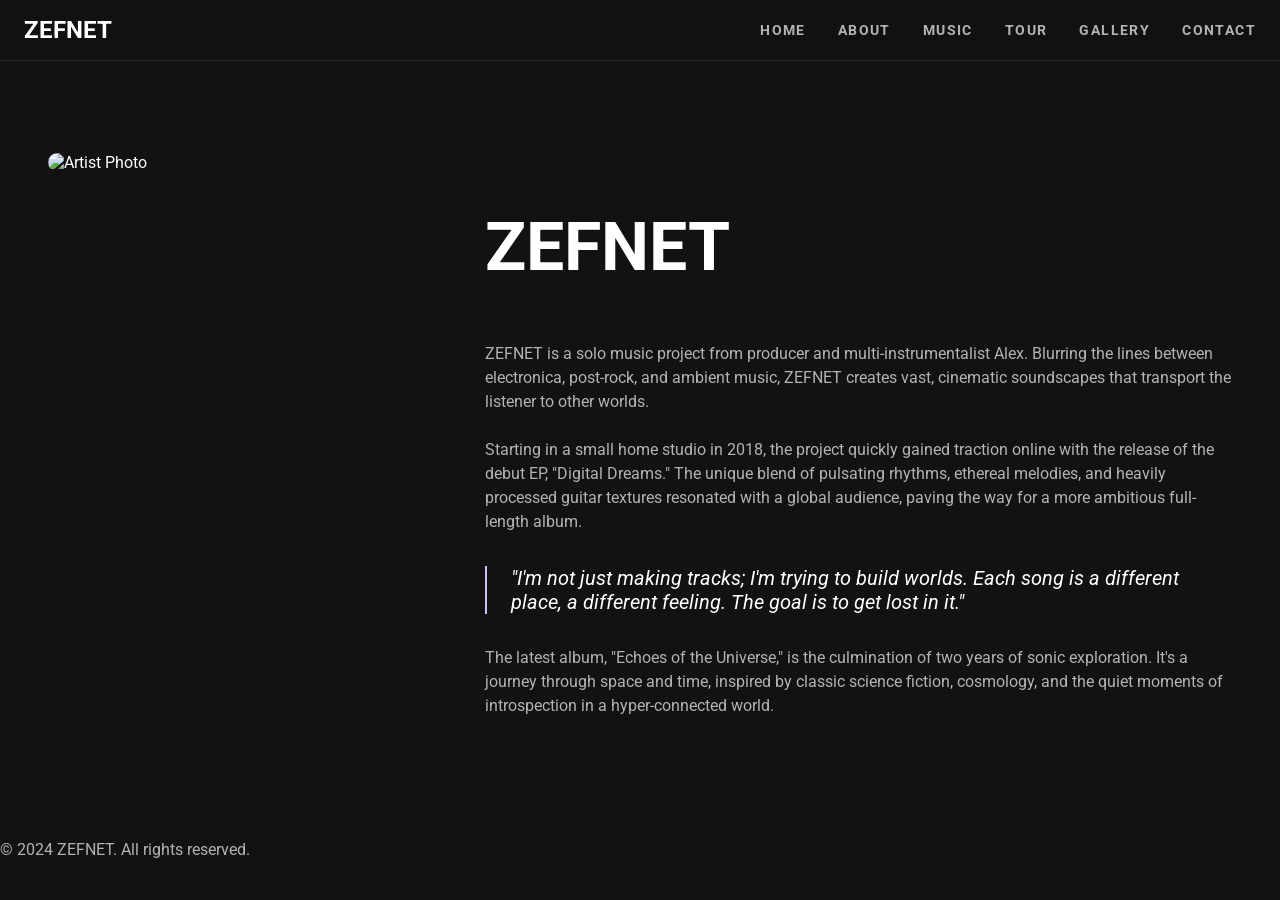
==== about.html @ cc65b37a "Initial commit" ====
<!DOCTYPE html>
<html lang="en">
<head>
    <meta charset="UTF-8">
    <meta name="viewport" content="width=device-width, initial-scale=1.0">
    <title>About - ZEFNET</title>
    <link rel="stylesheet" href="style.css">
    <link rel="stylesheet" href="https://fonts.googleapis.com/icon?family=Material+Icons">
    <link rel="stylesheet" href="https://fonts.googleapis.com/css2?family=Roboto:wght@400;500;700&display=swap">
</head>
<body>
    <div id="preloader">
        <div class="spinner"></div>
    </div>

    <div id="header-placeholder"></div>

    <main>
        <section id="about-hero">
            <img src="https://placehold.co/800x1000/1E1E1E/FFFFFF?text=ZEFNET" alt="Artist Photo">
            <div class="about-text">
                <h1 class="md-typescale-display-large">ZEFNET</h1>
                <p class="md-typescale-body-large">ZEFNET is a solo music project from producer and multi-instrumentalist Alex. Blurring the lines between electronica, post-rock, and ambient music, ZEFNET creates vast, cinematic soundscapes that transport the listener to other worlds.</p>
                <p class="md-typescale-body-large">Starting in a small home studio in 2018, the project quickly gained traction online with the release of the debut EP, "Digital Dreams." The unique blend of pulsating rhythms, ethereal melodies, and heavily processed guitar textures resonated with a global audience, paving the way for a more ambitious full-length album.</p>
                <blockquote>
                    "I'm not just making tracks; I'm trying to build worlds. Each song is a different place, a different feeling. The goal is to get lost in it."
                </blockquote>
                <p class="md-typescale-body-large">The latest album, "Echoes of the Universe," is the culmination of two years of sonic exploration. It's a journey through space and time, inspired by classic science fiction, cosmology, and the quiet moments of introspection in a hyper-connected world.</p>
            </div>
        </section>
    </main>

    <div id="footer-placeholder"></div>

    <script src="script.js"></script>
</body>
</html>
---- style.css ----
/* --- Premium Hybrid Theme --- */
:root {
    --color-background: #121212;
    --color-surface: #1E1E1E;
    --color-on-surface: #FFFFFF;
    --color-on-surface-variant: #B3B3B3;
    --color-primary: #D0BCFF; /* Material Purple */
    --color-accent: #FF00BF;   /* Vibrant Magenta/Pink */
    --color-outline: #2A2A2A; /* Softer outline */
    --font-family: 'Roboto', sans-serif;
    --header-height: 73px; /* Height of the header */
}

/* --- Base & Typography --- */
html {
    scroll-behavior: smooth;
}

body {
    font-family: var(--font-family);
    background-color: var(--color-background);
    color: var(--color-on-surface);
    margin: 0;
    padding: 0;
    position: relative;
    padding-top: var(--header-height); /* Add padding to body to offset fixed header */
}
/* Noise Texture */
body::after {
    content: "";
    position: fixed;
    top: 0;
    left: 0;
    width: 100vw;
    height: 100vh;
    background-image: url('[data-uri]');
    opacity: 0.04;
    pointer-events: none;
    z-index: 1002;
}


.md-typescale-display-large { font-size: 68px; line-height: 76px; font-weight: 700; }
.md-typescale-headline-large { font-size: 36px; line-height: 44px; font-weight: 700; }
.md-typescale-title-large { font-size: 22px; line-height: 28px; font-weight: 500; }
.md-typescale-body-large { font-size: 16px; line-height: 24px; font-weight: 400; color: var(--color-on-surface-variant); }
.md-typescale-label-large { font-size: 14px; line-height: 20px; font-weight: 700; letter-spacing: 0.1em; text-transform: uppercase; }

/* --- Preloader --- */
#preloader {
    position: fixed;
    top: 0;
    left: 0;
    width: 100%;
    height: 100%;
    background-color: var(--color-background);
    display: flex;
    justify-content: center;
    align-items: center;
    z-index: 1003;
    transition: opacity 0.5s ease-out, visibility 0.5s ease-out;
}
#preloader.hidden { opacity: 0; visibility: hidden; }
.spinner {
    width: 48px;
    height: 48px;
    border: 4px solid var(--color-surface);
    border-top-color: var(--color-primary);
    border-radius: 50%;
    animation: spin 1s linear infinite;
}
@keyframes spin { to { transform: rotate(360deg); } }

/* --- Layout & Components --- */
header {
    background-color: rgba(18, 18, 18, 0.8);
    backdrop-filter: blur(10px);
    padding: 16px 24px;
    border-bottom: 1px solid var(--color-outline);
    position: fixed; /* Changed from sticky to fixed */
    top: 0;
    left: 0;
    right: 0;
    z-index: 100;
}

nav {
    display: flex;
    justify-content: space-between;
    align-items: center;
    max-width: 1600px;
    margin: 0 auto;
}

nav .logo {
    font-weight: 700;
    font-size: 24px;
}

nav ul {
    list-style: none;
    display: flex;
    gap: 32px;
    margin: 0;
    padding: 0;
}
nav ul a {
    color: var(--color-on-surface-variant);
    text-decoration: none; /* Removed underline */
    transition: color 0.2s ease-in-out;
}
nav ul a:hover {
    color: var(--color-on-surface);
}

main > section {
    padding: 80px 48px; /* Increased padding */
    max-width: 1400px;
    margin: 0 auto;
}

/* Hero Section */
#hero {
    display: flex;
    flex-direction: column;
    align-items: center;
    justify-content: center;
    text-align: center;
    min-height: 70vh;
    position: relative;
    overflow: hidden;
    padding-top: 0; /* Remove padding-top because of body padding */
}
#hero::before {
    content: '';
    position: absolute;
    top: 50%;
    left: 50%;
    width: 150%;
    height: 150%;
    background-image:
        radial-gradient(ellipse at 30% 40%, var(--color-primary), transparent 40%),
        radial-gradient(ellipse at 70% 60%, var(--color-accent), transparent 40%);
    opacity: 0.2;
    filter: blur(100px);
    z-index: -1;
    animation: subtle-rotate 20s infinite linear;
}
@keyframes subtle-rotate {
    from { transform: translate(-50%, -50%) rotate(0deg); }
    to { transform: translate(-50%, -50%) rotate(360deg); }
}
#hero h1 { margin-bottom: 16px; }
#hero p { max-width: 600px; }

/* --- About Page --- */
#about-hero {
    display: grid;
    grid-template-columns: 1fr 2fr;
    gap: 64px;
    align-items: start;
}
#about-hero img {
    width: 100%;
    border-radius: 24px;
    object-fit: cover;
}
#about-hero .about-text p {
    margin-bottom: 1.5em;
}
#about-hero blockquote {
    margin: 32px 0;
    padding-left: 24px;
    border-left: 2px solid var(--color-primary);
    font-size: 20px;
    font-style: italic;
    color: var(--color-on-surface);
}

/* --- Music Page --- */
#music-hero {
    text-align: center;
    padding-bottom: 0;
}
.album-grid {
    display: grid;
    grid-template-columns: repeat(auto-fill, minmax(250px, 1fr));
    gap: 32px;
    margin-top: 32px;
}
.album-card {
    background-color: var(--color-surface);
    border-radius: 16px;
    overflow: hidden;
    transition: background-color 0.3s, transform 0.3s;
    cursor: pointer;
}
.album-card:hover {
    background-color: #2a2a2a;
    transform: translateY(-8px);
}
.album-card img {
    width: 100%;
    height: auto;
    aspect-ratio: 1 / 1;
}
.album-card h3, .album-card p {
    margin: 0;
    padding: 0 16px;
}
.album-card h3 {
    margin-top: 16px;
}
.album-card p {
    margin-bottom: 16px;
    color: var(--color-on-surface-variant);
}

/* --- Tour Page --- */
#tour-hero {
    text-align: center;
    padding-bottom: 0;
}
.tour-list {
    margin-top: 32px;
}
.tour-item {
    display: flex;
    align-items: center;
    padding: 24px;
    border-bottom: 1px solid var(--color-outline);
    transition: background-color 0.3s;
}
.tour-item:hover {
    background-color: var(--color-surface);
}
.tour-date {
    display: flex;
    flex-direction: column;
    align-items: center;
    margin-right: 32px;
    width: 60px;
}
.tour-date .month {
    font-size: 14px;
    font-weight: 700;
    color: var(--color-primary);
}
.tour-date .day {
    font-size: 32px;
    font-weight: 700;
}
.tour-info {
    flex-grow: 1;
}
.tour-info .city {
    display: block;
    font-size: 20px;
    font-weight: 500;
}
.tour-info .venue {
    color: var(--color-on-surface-variant);
}
.tour-item.past {
    opacity: 0.6;
}
.tour-item.past:hover {
    background-color: transparent;
}
.md-button.sold-out {
    background-color: var(--color-outline);
    color: var(--color-on-surface-variant);
    cursor: not-allowed;
    box-shadow: none;
}
.md-button.sold-out:hover {
    transform: scale(1);
}

/* --- Gallery Page --- */
#gallery-hero {
    text-align: center;
    padding-bottom: 0;
}
.gallery-grid {
    columns: 4;
    column-gap: 24px;
    margin-top: 32px;
}
.gallery-item {
    margin-bottom: 24px;
    break-inside: avoid;
}
.gallery-item img {
    width: 100%;
    height: auto;
    border-radius: 16px;
    cursor: pointer;
    transition: transform 0.3s, opacity 0.3s;
}
.gallery-item img:hover {
    transform: scale(1.02);
    opacity: 0.8;
}

/* Lightbox */
#lightbox {
    display: none;
    position: fixed;
    z-index: 1001;
    padding-top: 60px;
    left: 0;
    top: 0;
    width: 100%;
    height: 100%;
    overflow: auto;
    background-color: rgba(18, 18, 18, 0.95);
}
.lightbox-content {
    margin: auto;
    display: block;
    width: 80%;
    max-width: 1200px;
    animation: zoom 0.6s;
}
@keyframes zoom {
    from {transform: scale(0)}
    to {transform: scale(1)}
}
.close-lightbox {
    position: absolute;
    top: 15px;
    right: 35px;
    color: #f1f1f1;
    font-size: 40px;
    font-weight: bold;
    transition: 0.3s;
    cursor: pointer;
}
.close-lightbox:hover, .close-lightbox:focus {
    color: #bbb;
    text-decoration: none;
}

/* --- Contact Page --- */
#contact-hero {
    text-align: center;
    padding-bottom: 0;
}
#contact-content {
    display: grid;
    grid-template-columns: 2fr 1fr;
    gap: 64px;
    margin-top: 32px;
}
.form-field {
    margin-bottom: 24px;
}
.form-field label {
    display: block;
    margin-bottom: 8px;
    font-size: 14px;
    color: var(--color-on-surface-variant);
}
.form-field input, .form-field textarea {
    width: 100%;
    background-color: var(--color-surface);
    border: 1px solid var(--color-outline);
    border-radius: 8px;
    padding: 12px;
    color: var(--color-on-surface);
    font-size: 16px;
    transition: border-color 0.3s;
}
.form-field input:focus, .form-field textarea:focus {
    outline: none;
    border-color: var(--color-primary);
}
.social-links {
    list-style: none;
    padding: 0;
    margin: 0;
}
.social-links li a {
    display: block;
    padding: 16px 0;
    font-size: 20px;
    font-weight: 500;
    color: var(--color-on-surface);
    text-decoration: none;
    border-bottom: 1px solid var(--color-outline);
    transition: color 0.3s;
}
.social-links li a:hover {
    color: var(--color-primary);
}


/* Main Track Section */
#main-track {
    padding: 32px;
}
.audio-player {
    display: flex;
    align-items: center;
    gap: 24px;
}
.audio-player img {
    width: 80px;
    height: 80px;
    border-radius: 8px;
}
.player-controls {
    display: flex;
    align-items: center;
    gap: 8px;
}
.progress-bar {
    flex-grow: 1;
    height: 4px;
    background-color: var(--color-outline);
    border-radius: 2px;
    cursor: pointer;
}
.progress {
    width: 15%;
    height: 100%;
    background-color: var(--color-primary);
    border-radius: 2px;
}
.time-display {
    font-variant-numeric: tabular-nums;
    color: var(--color-on-surface-variant);
}

/* Video Preview Section */
.video-container {
    position: relative;
    padding-bottom: 56.25%;
    height: 0;
    overflow: hidden;
    border-radius: 16px;
}
.video-container iframe {
    position: absolute;
    top: 0;
    left: 0;
    width: 100%;
    height: 100%;
}

/* Photo Preview Section */
.photo-grid {
    display: grid;
    grid-template-columns: repeat(auto-fit, minmax(300px, 1fr));
    gap: 24px;
}
.photo-grid img {
    width: 100%;
    height: auto;
    border-radius: 16px;
    object-fit: cover;
    transition: transform 0.3s, opacity 0.3s;
}
.photo-grid img:hover {
    transform: scale(1.03);
    opacity: 0.9;
}

/* Feed Section */
#feed {
    border-top: 1px solid var(--color-outline);
    margin-top: 64px;
}
.feed-item {
    padding: 24px 0;
    border-bottom: 1px solid var(--color-outline);
}
.feed-item:last-child {
    border-bottom: none;
}

/* --- Components --- */
.md-button {
    position: relative;
    overflow: hidden;
    display: inline-flex;
    align-items: center;
    justify-content: center;
    padding: 0 32px;
    height: 56px;
    border-radius: 28px;
    border: none;
    font-family: var(--font-family);
    cursor: pointer;
    transition: all 0.2s ease-in-out;
    transform: scale(1);
}
.md-button:hover {
    transform: scale(1.05);
}
.md-button .material-icons { margin-right: 8px; }

.md-button--filled {
    background-color: var(--color-accent);
    color: var(--color-on-surface);
    box-shadow: 0 8px 24px -8px var(--color-accent);
}
.md-button--filled:hover {
    background-color: #FF33C9;
    box-shadow: 0 12px 32px -8px var(--color-accent);
}

.md-button--text {
    background-color: transparent;
    color: var(--color-primary);
    height: auto;
    padding: 8px 16px;
}
.md-button--text:hover {
    background-color: rgba(208, 188, 255, 0.1);
}

.md-button--icon {
    background: transparent;
    border: none;
    color: var(--color-on-surface-variant);
    cursor: pointer;
    border-radius: 50%;
    width: 48px;
    height: 48px;
    display: flex;
    align-items: center;
    justify-content: center;
    transition: background-color 0.2s;
}
.md-button--icon:hover {
    background-color: rgba(255, 255, 255, 0.1);
    color: var(--color-on-surface);
}
.md-button--icon.play-pause {
    background-color: var(--color-primary);
    color: var(--color-background);
}
.md-button--icon.play-pause:hover {
    background-color: #E0D0FF;
}

.md-card {
    background-color: transparent;
    border: 1px solid var(--color-outline);
    border-radius: 16px;
    padding: 24px;
    transition: background-color 0.3s, transform 0.3s;
    opacity: 0;
    transform: translateY(20px);
}
.md-card.visible { opacity: 1; transform: translateY(0); }
.md-card:hover {
    background-color: var(--color-surface);
    transform: translateY(-4px);
}
.md-card h3 { margin-top: 0; }

/* Ripple Effect */
.ripple {
    position: absolute;
    border-radius: 50%;
    background-color: rgba(255, 255, 255, 0.3);
    transform: scale(0);
    animation: ripple-animation 0.6s linear;
}
@keyframes ripple-animation { to { transform: scale(4); opacity: 0; } }
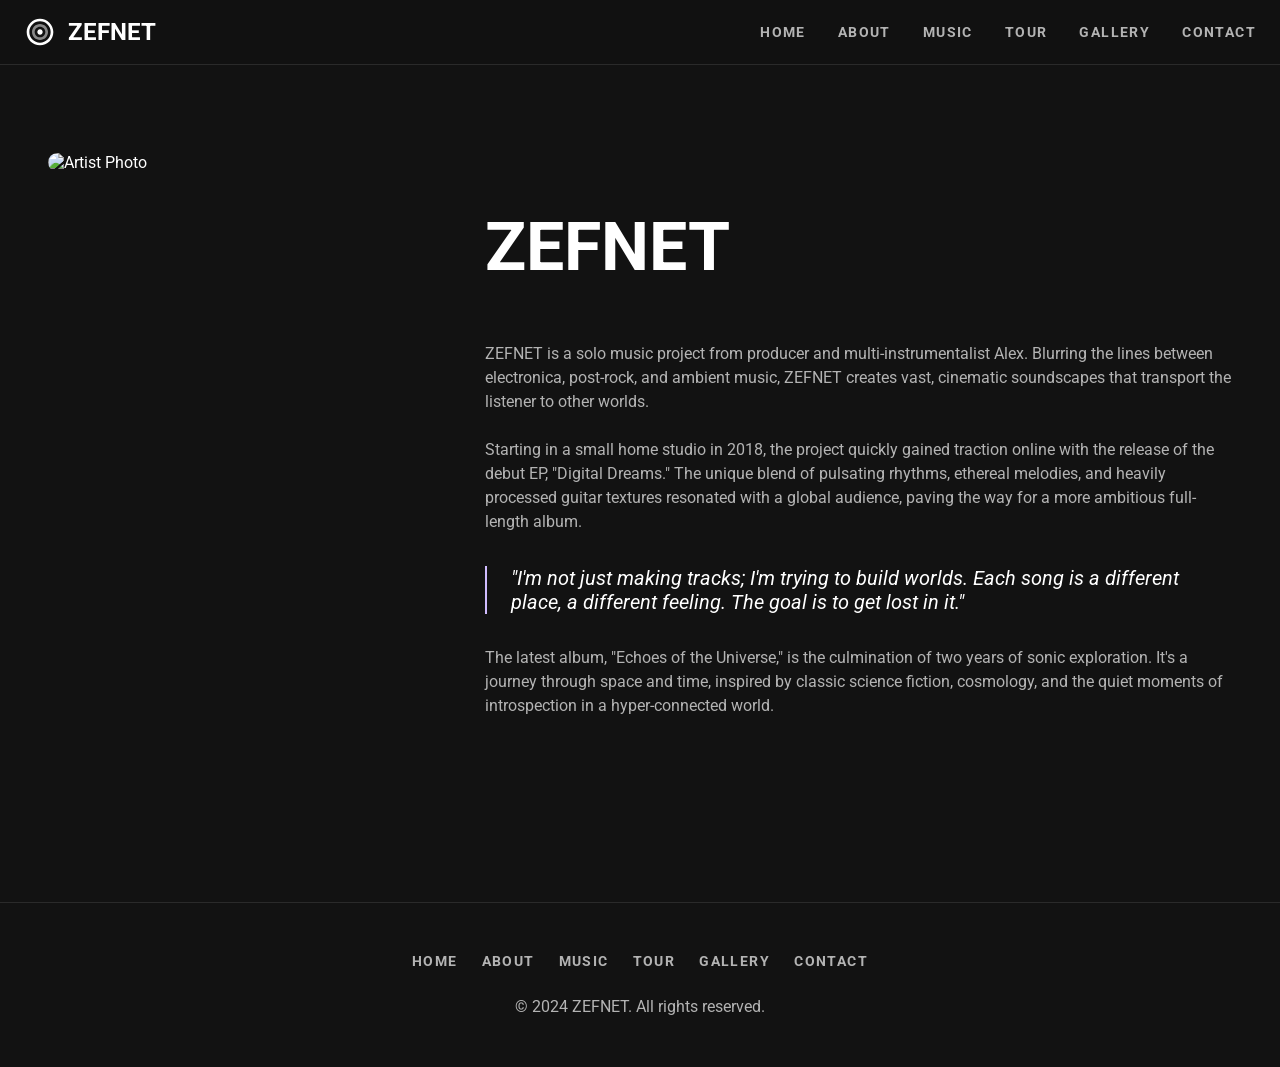
==== commit 13a06176: "+" ====
--- a/about.html
+++ b/about.html
@@ -13,6 +13,7 @@
         <div class="spinner"></div>
     </div>
 
+    <div id="background-placeholder"></div>
     <div id="header-placeholder"></div>
 
     <main>
--- a/style.css
+++ b/style.css
@@ -23,7 +23,6 @@
     margin: 0;
     padding: 0;
     position: relative;
-    padding-top: var(--header-height); /* Add padding to body to offset fixed header */
 }
 /* Noise Texture */
 body::after {
@@ -92,9 +91,24 @@
     margin: 0 auto;
 }
 
-nav .logo {
+.logo {
+    display: flex;
+    align-items: center;
+    gap: 12px;
     font-weight: 700;
     font-size: 24px;
+    color: var(--color-on-surface);
+    text-decoration: none;
+    transition: color 0.3s;
+}
+.logo:hover {
+    color: var(--color-primary);
+}
+.logo svg {
+    transition: transform 0.5s ease-in-out;
+}
+.logo:hover svg {
+    transform: rotate(180deg);
 }
 
 nav ul {
@@ -113,11 +127,50 @@
     color: var(--color-on-surface);
 }
 
-main > section {
-    padding: 80px 48px; /* Increased padding */
+main {
+    padding-top: var(--header-height);
+    background-color: transparent;
+    position: relative;
+    z-index: 1;
+}
+
+main:not(.contact-main) > section {
+    padding: 80px 48px;
     max-width: 1400px;
     margin: 0 auto;
 }
+
+/* --- Footer --- */
+footer {
+    background-color: transparent;
+    padding: 48px 24px;
+    margin-top: 80px;
+    border-top: 1px solid var(--color-outline);
+    position: relative;
+    z-index: 1;
+}
+.footer-container {
+    max-width: 1400px;
+    margin: 0 auto;
+    display: flex;
+    flex-direction: column;
+    align-items: center;
+    gap: 24px;
+}
+.footer-nav ul {
+    list-style: none;
+    padding: 0;
+    margin: 0;
+    display: flex;
+    flex-wrap: wrap;
+    justify-content: center;
+    gap: 24px;
+}
+.footer-bottom p {
+    margin: 0;
+    color: var(--color-on-surface-variant);
+}
+
 
 /* Hero Section */
 #hero {
@@ -342,56 +395,172 @@
     text-decoration: none;
 }
 
-/* --- Contact Page --- */
+/* --- Contact Page (Final) --- */
+.contact-main {
+    padding: 0;
+    max-width: none;
+}
+.contact-split-layout {
+    display: grid;
+    grid-template-columns: 1fr 1fr;
+    min-height: calc(100vh - var(--header-height));
+    position: relative;
+    overflow: hidden;
+}
+.contact-left-panel, .contact-right-panel {
+    position: relative;
+    z-index: 1;
+    background-color: transparent;
+}
+.contact-left-panel {
+    display: flex;
+    justify-content: center;
+    align-items: center;
+}
+.contact-left-panel img {
+    width: 80%;
+    height: 100%;
+    object-fit: cover;
+    border-radius: 24px;
+}
+.contact-right-panel {
+    display: flex;
+    flex-direction: column;
+    justify-content: center;
+    padding: 80px 64px;
+}
+.aurora-background {
+    position: fixed;
+    top: 0;
+    left: 0;
+    width: 100%;
+    height: 100%;
+    z-index: 0;
+}
+.contact-content-wrapper {
+    position: relative;
+    z-index: 1;
+}
+
+.aurora-layer {
+    position: absolute;
+    width: 500px;
+    height: 500px;
+    background: var(--aurora-color);
+    border-radius: 50%;
+    filter: blur(160px);
+    mix-blend-mode: screen;
+    opacity: 0;
+    animation: drift 20s infinite linear alternate;
+}
+.aurora-layer:nth-child(2) {
+    animation-duration: 25s;
+    animation-direction: alternate-reverse;
+}
+.aurora-layer:nth-child(3) {
+    animation-duration: 18s;
+}
+
+@keyframes drift {
+    0% { transform: translate(-20%, -20%) scale(1); opacity: 0.2; }
+    50% { transform: translate(80%, 70%) scale(1.5); opacity: 0.35; }
+    100% { transform: translate(10%, 50%) scale(1.2); opacity: 0.25; }
+}
+
+.click-splash {
+    position: absolute;
+    border-radius: 50%;
+    background: radial-gradient(circle, var(--color-on-surface) 0%, transparent 70%);
+    transform: scale(0);
+    opacity: 0.5;
+    animation: splash 0.6s ease-out;
+    pointer-events: none;
+    z-index: 100;
+}
+
+@keyframes splash {
+    to {
+        transform: scale(3);
+        opacity: 0;
+    }
+}
+
 #contact-hero {
-    text-align: center;
-    padding-bottom: 0;
+    text-align: left;
+    padding: 0;
 }
 #contact-content {
+    align-items: flex-start;
+    text-align: left;
+    margin-top: 48px;
+}
+.social-grid-container {
+    max-width: none;
+    width: 100%;
+    margin: 0;
+}
+.social-grid {
     display: grid;
-    grid-template-columns: 2fr 1fr;
-    gap: 64px;
-    margin-top: 32px;
-}
-.form-field {
-    margin-bottom: 24px;
-}
-.form-field label {
-    display: block;
-    margin-bottom: 8px;
-    font-size: 14px;
+    grid-template-columns: repeat(auto-fit, minmax(140px, 1fr));
+    gap: 16px;
+}
+.social-button {
+    display: flex;
+    flex-direction: column;
+    align-items: center;
+    justify-content: center;
+    height: 140px;
+    background-color: var(--color-surface);
+    border-radius: 24px;
+    text-decoration: none;
+    color: var(--color-on-surface);
+    transition: all 0.3s ease;
+    position: relative;
+    overflow: hidden;
+}
+.social-button i {
+    font-size: 48px;
     color: var(--color-on-surface-variant);
-}
-.form-field input, .form-field textarea {
-    width: 100%;
-    background-color: var(--color-surface);
-    border: 1px solid var(--color-outline);
-    border-radius: 8px;
-    padding: 12px;
-    color: var(--color-on-surface);
+    transition: all 0.3s ease;
+}
+.social-button .social-label {
     font-size: 16px;
-    transition: border-color 0.3s;
-}
-.form-field input:focus, .form-field textarea:focus {
-    outline: none;
-    border-color: var(--color-primary);
-}
-.social-links {
-    list-style: none;
-    padding: 0;
-    margin: 0;
-}
-.social-links li a {
-    display: block;
-    padding: 16px 0;
-    font-size: 20px;
     font-weight: 500;
+    position: absolute;
+    bottom: 24px;
+    opacity: 0;
+    transform: translateY(10px);
+    transition: all 0.3s ease;
+}
+.social-button:hover {
+    transform: translateY(-8px);
+    background-color: var(--color-outline);
+}
+.social-button:hover i {
+    color: var(--color-on-surface);
+    transform: translateY(-10px);
+}
+.social-button:hover .social-label {
+    opacity: 1;
+    transform: translateY(0);
+}
+.social-button.spotify:hover i { color: #1DB954; }
+.social-button.apple:hover i { color: #FFFFFF; }
+.social-button.youtube:hover i { color: #FF0000; }
+.social-button.instagram:hover i { color: #E4405F; }
+.social-button.twitter:hover i { color: #1DA1F2; }
+.social-button.soundcloud:hover i { color: #FF5500; }
+
+.professional-contacts {
+    margin-top: 48px;
+    text-align: left;
+}
+.professional-contacts a {
     color: var(--color-on-surface);
     text-decoration: none;
-    border-bottom: 1px solid var(--color-outline);
     transition: color 0.3s;
 }
-.social-links li a:hover {
+.professional-contacts a:hover {
     color: var(--color-primary);
 }
 
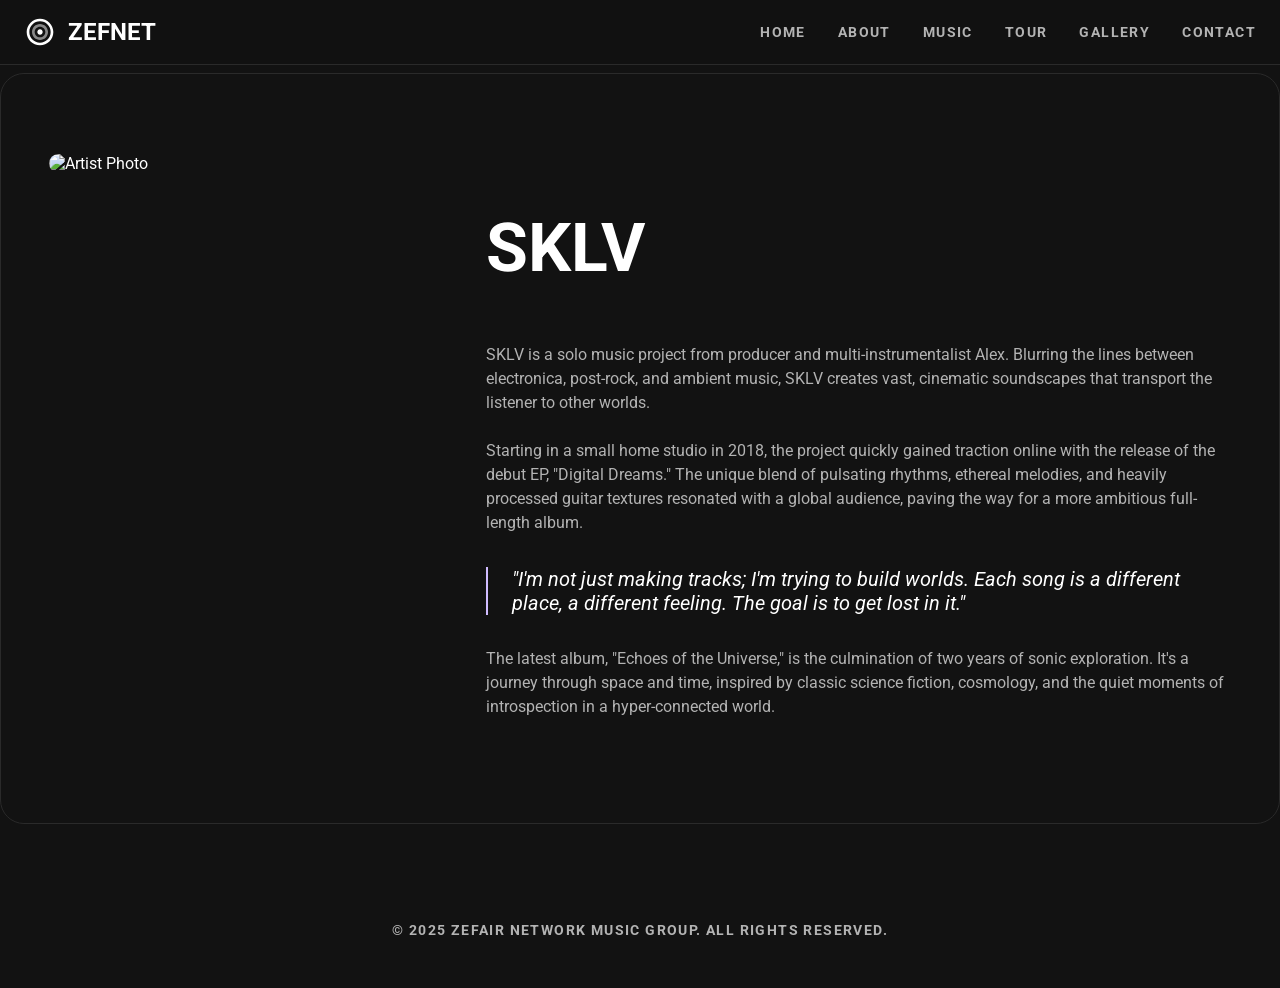
==== commit 871423ff: "+" ====
--- a/about.html
+++ b/about.html
@@ -3,7 +3,7 @@
 <head>
     <meta charset="UTF-8">
     <meta name="viewport" content="width=device-width, initial-scale=1.0">
-    <title>About - ZEFNET</title>
+    <title>About - SKLV</title>
     <link rel="stylesheet" href="style.css">
     <link rel="stylesheet" href="https://fonts.googleapis.com/icon?family=Material+Icons">
     <link rel="stylesheet" href="https://fonts.googleapis.com/css2?family=Roboto:wght@400;500;700&display=swap">
@@ -20,8 +20,8 @@
         <section id="about-hero">
             <img src="https://placehold.co/800x1000/1E1E1E/FFFFFF?text=ZEFNET" alt="Artist Photo">
             <div class="about-text">
-                <h1 class="md-typescale-display-large">ZEFNET</h1>
-                <p class="md-typescale-body-large">ZEFNET is a solo music project from producer and multi-instrumentalist Alex. Blurring the lines between electronica, post-rock, and ambient music, ZEFNET creates vast, cinematic soundscapes that transport the listener to other worlds.</p>
+                <h1 class="md-typescale-display-large">SKLV</h1>
+                <p class="md-typescale-body-large">SKLV is a solo music project from producer and multi-instrumentalist Alex. Blurring the lines between electronica, post-rock, and ambient music, SKLV creates vast, cinematic soundscapes that transport the listener to other worlds.</p>
                 <p class="md-typescale-body-large">Starting in a small home studio in 2018, the project quickly gained traction online with the release of the debut EP, "Digital Dreams." The unique blend of pulsating rhythms, ethereal melodies, and heavily processed guitar textures resonated with a global audience, paving the way for a more ambitious full-length album.</p>
                 <blockquote>
                     "I'm not just making tracks; I'm trying to build worlds. Each song is a different place, a different feeling. The goal is to get lost in it."
--- a/style.css
+++ b/style.css
@@ -23,6 +23,7 @@
     margin: 0;
     padding: 0;
     position: relative;
+    padding-top: var(--header-height);
 }
 /* Noise Texture */
 body::after {
@@ -35,7 +36,7 @@
     background-image: url('[data-uri]');
     opacity: 0.04;
     pointer-events: none;
-    z-index: 1002;
+    z-index: -1;
 }
 
 
@@ -128,24 +129,24 @@
 }
 
 main {
-    padding-top: var(--header-height);
     background-color: transparent;
     position: relative;
     z-index: 1;
 }
 
-main:not(.contact-main) > section {
+main > section {
     padding: 80px 48px;
     max-width: 1400px;
-    margin: 0 auto;
+    margin: 0 auto 48px auto;
+    background-color: rgba(18, 18, 18, 0.5);
+    border: 1px solid var(--color-outline);
+    border-radius: 24px;
 }
 
 /* --- Footer --- */
 footer {
     background-color: transparent;
     padding: 48px 24px;
-    margin-top: 80px;
-    border-top: 1px solid var(--color-outline);
     position: relative;
     z-index: 1;
 }
@@ -182,27 +183,10 @@
     min-height: 70vh;
     position: relative;
     overflow: hidden;
-    padding-top: 0; /* Remove padding-top because of body padding */
-}
-#hero::before {
-    content: '';
-    position: absolute;
-    top: 50%;
-    left: 50%;
-    width: 150%;
-    height: 150%;
-    background-image:
-        radial-gradient(ellipse at 30% 40%, var(--color-primary), transparent 40%),
-        radial-gradient(ellipse at 70% 60%, var(--color-accent), transparent 40%);
-    opacity: 0.2;
-    filter: blur(100px);
-    z-index: -1;
-    animation: subtle-rotate 20s infinite linear;
-}
-@keyframes subtle-rotate {
-    from { transform: translate(-50%, -50%) rotate(0deg); }
-    to { transform: translate(-50%, -50%) rotate(360deg); }
-}
+    background-color: transparent;
+    border: none;
+}
+
 #hero h1 { margin-bottom: 16px; }
 #hero p { max-width: 600px; }
 
@@ -403,7 +387,6 @@
 .contact-split-layout {
     display: grid;
     grid-template-columns: 1fr 1fr;
-    min-height: calc(100vh - var(--header-height));
     position: relative;
     overflow: hidden;
 }
@@ -418,10 +401,10 @@
     align-items: center;
 }
 .contact-left-panel img {
-    width: 80%;
-    height: 100%;
+    width: 75%;
+    height: 98%;
     object-fit: cover;
-    border-radius: 24px;
+    border-radius: 30px;
 }
 .contact-right-panel {
     display: flex;
@@ -435,7 +418,7 @@
     left: 0;
     width: 100%;
     height: 100%;
-    z-index: 0;
+    z-index: -1;
 }
 .contact-content-wrapper {
     position: relative;
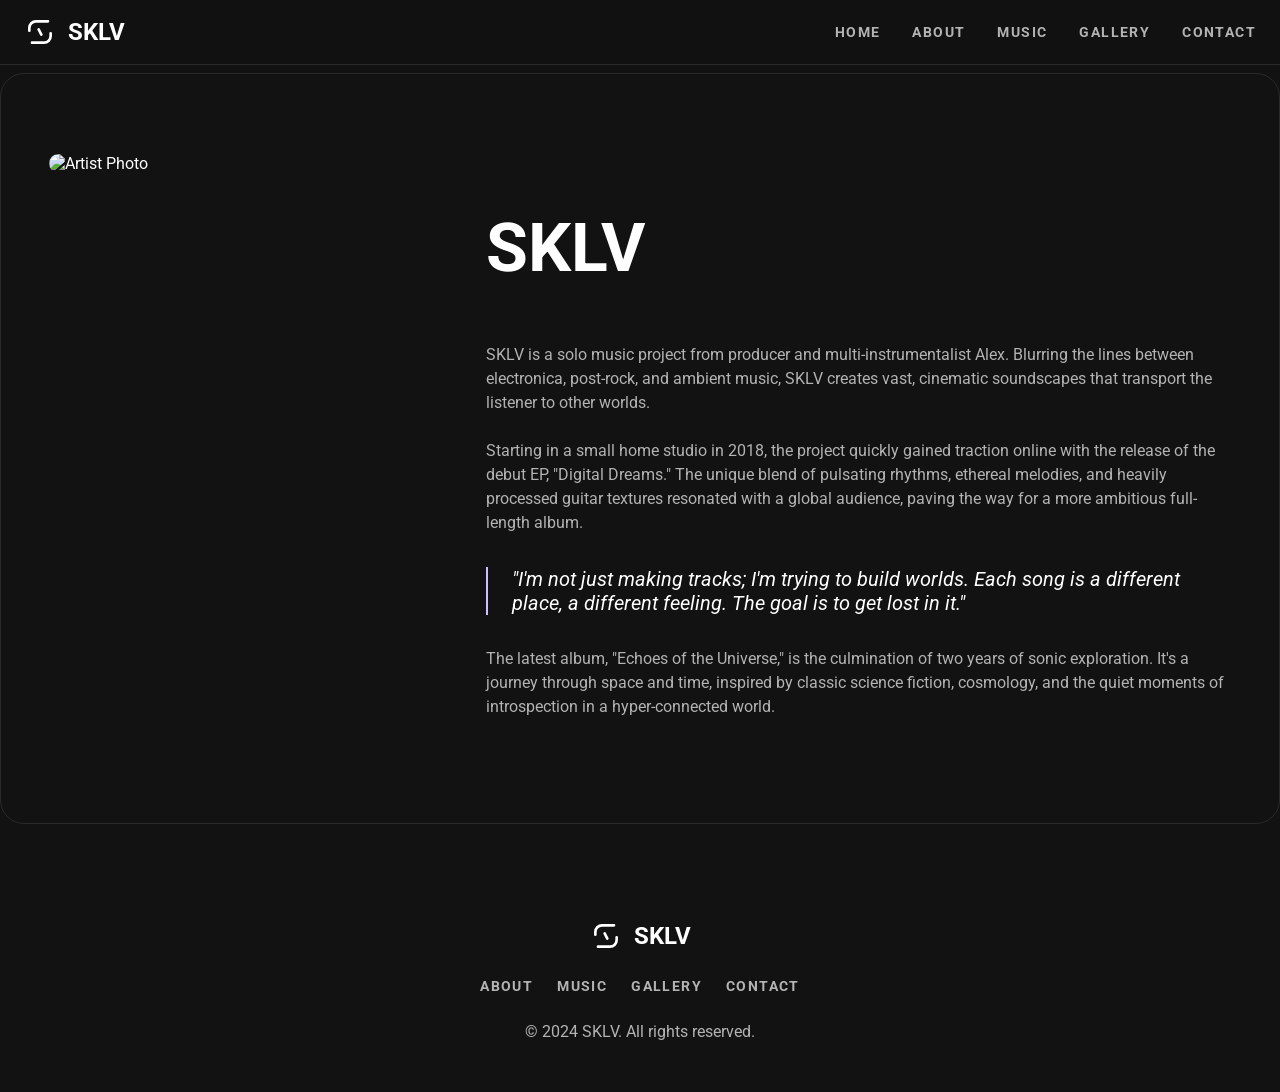
==== commit fad9a645: "New logo" ====
--- a/about.html
+++ b/about.html
@@ -4,6 +4,7 @@
     <meta charset="UTF-8">
     <meta name="viewport" content="width=device-width, initial-scale=1.0">
     <title>About - SKLV</title>
+    <link rel="icon" href="images/logo-white.svg" type="image/svg+xml">
     <link rel="stylesheet" href="style.css">
     <link rel="stylesheet" href="https://fonts.googleapis.com/icon?family=Material+Icons">
     <link rel="stylesheet" href="https://fonts.googleapis.com/css2?family=Roboto:wght@400;500;700&display=swap">
--- a/style.css
+++ b/style.css
@@ -221,37 +221,170 @@
 }
 .album-grid {
     display: grid;
-    grid-template-columns: repeat(auto-fill, minmax(250px, 1fr));
+    grid-template-columns: repeat(auto-fill, minmax(220px, 1fr));
     gap: 32px;
     margin-top: 32px;
 }
 .album-card {
-    background-color: var(--color-surface);
+    position: relative;
     border-radius: 16px;
     overflow: hidden;
-    transition: background-color 0.3s, transform 0.3s;
+    transition: transform 0.3s;
     cursor: pointer;
+    aspect-ratio: 3 / 4;
 }
 .album-card:hover {
-    background-color: #2a2a2a;
     transform: translateY(-8px);
 }
 .album-card img {
     width: 100%;
-    height: auto;
-    aspect-ratio: 1 / 1;
-}
-.album-card h3, .album-card p {
+    height: 100%;
+    object-fit: cover;
+    transition: transform 0.3s;
+}
+.album-card:hover img {
+    transform: scale(1.05);
+}
+.album-card::after {
+    content: '';
+    position: absolute;
+    inset: 0;
+    background: linear-gradient(to top, rgba(0,0,0,0.8) 0%, transparent 50%);
+    transition: background 0.3s;
+}
+.album-card:hover::after {
+    background: linear-gradient(to top, rgba(0,0,0,0.9) 0%, transparent 70%);
+}
+.album-info {
+    position: absolute;
+    bottom: 16px;
+    left: 16px;
+    right: 16px;
+    z-index: 2;
+    color: var(--color-on-surface);
+}
+.album-info h3 {
     margin: 0;
-    padding: 0 16px;
-}
-.album-card h3 {
+}
+.album-info p {
+    margin: 4px 0 0;
+    color: var(--color-on-surface-variant);
+}
+.play-icon {
+    position: absolute;
+    top: 50%;
+    left: 50%;
+    transform: translate(-50%, -50%) scale(0.8);
+    width: 64px;
+    height: 64px;
+    background-color: rgba(255, 0, 191, 0.8);
+    border-radius: 50%;
+    display: flex;
+    justify-content: center;
+    align-items: center;
+    z-index: 3;
+    opacity: 0;
+    transition: opacity 0.3s, transform 0.3s;
+}
+.album-card:hover .play-icon {
+    opacity: 1;
+    transform: translate(-50%, -50%) scale(1);
+}
+.play-icon .material-icons {
+    font-size: 48px;
+    color: white;
+}
+
+/* --- Album Popup --- */
+.album-popup {
+    position: fixed;
+    top: 0;
+    left: 0;
+    width: 100%;
+    height: 100%;
+    background-color: rgba(0, 0, 0, 0.8);
+    backdrop-filter: blur(10px);
+    display: flex;
+    justify-content: center;
+    align-items: center;
+    z-index: 1001;
+    opacity: 0;
+    visibility: hidden;
+    transition: opacity 0.3s, visibility 0.3s;
+}
+.album-popup.visible {
+    opacity: 1;
+    visibility: visible;
+}
+.popup-content {
+    background-color: var(--color-surface);
+    border-radius: 24px;
+    padding: 32px;
+    width: 90%;
+    max-width: 600px;
+    position: relative;
+    transform: scale(0.95);
+    transition: transform 0.3s;
+}
+.album-popup.visible .popup-content {
+    transform: scale(1);
+}
+.close-popup {
+    position: absolute;
+    top: 16px;
+    right: 16px;
+    font-size: 32px;
+    color: var(--color-on-surface-variant);
+    cursor: pointer;
+    transition: color 0.3s;
+}
+.close-popup:hover {
+    color: var(--color-on-surface);
+}
+.popup-header {
+    display: flex;
+    gap: 24px;
+    align-items: center;
+    margin-bottom: 24px;
+}
+#popup-cover {
+    width: 150px;
+    height: 150px;
+    border-radius: 16px;
+    object-fit: cover;
+}
+#popup-title {
+    margin: 0;
+}
+#popup-year {
+    margin-top: 8px;
+}
+#popup-summary {
     margin-top: 16px;
-}
-.album-card p {
-    margin-bottom: 16px;
-    color: var(--color-on-surface-variant);
-}
+    color: var(--color-on-surface-variant);
+}
+.popup-tracklist ol {
+    list-style: none;
+    padding: 0;
+    margin: 0;
+}
+.popup-tracklist li {
+    display: flex;
+    align-items: center;
+    padding: 12px 0;
+    border-bottom: 1px solid var(--color-outline);
+    font-size: 16px;
+}
+.popup-tracklist li:last-child {
+    border-bottom: none;
+}
+.popup-tracklist .track-number {
+    color: var(--color-on-surface-variant);
+    width: 32px;
+    text-align: right;
+    margin-right: 16px;
+}
+
 
 /* --- Tour Page --- */
 #tour-hero {
